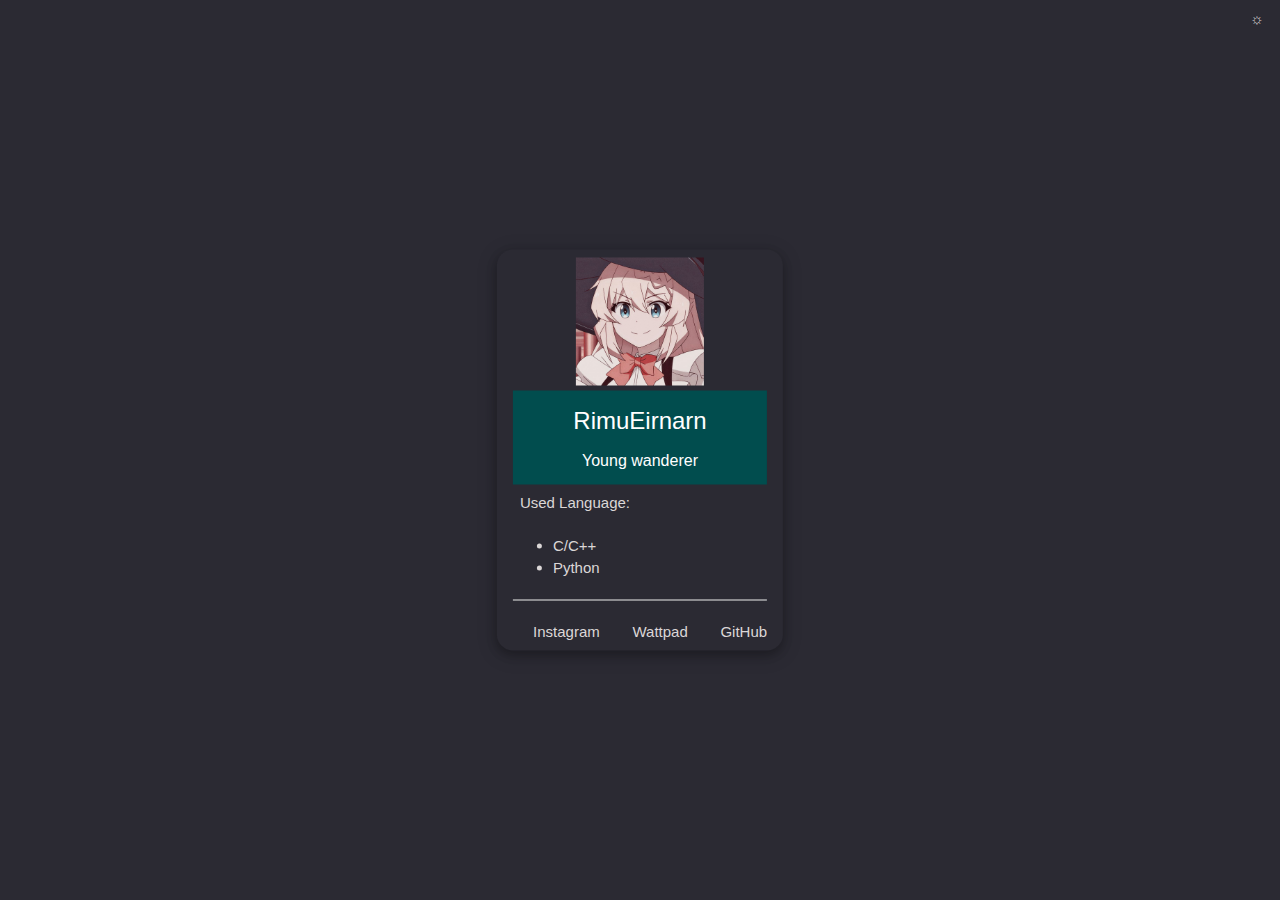
==== carded-page.html @ 9f4b6df8 "Updating the outdated profile?" ====
<!DOCTYPE html>
<html lang="en-US">
<head>
    <title>About Rimu Eirnarn</title>
    <meta charset="UTF-8">
    <meta content='Rimu Eirnarn' name='author'>
    <link rel='stylesheet' href='static/custom.css'>
    <link rel='stylesheet' href='static/w3pro.css'>
    <meta name="viewport" content="width=device-width, initial-scale=1">
</head>
<body class='default-background-color' id='main'>
    <button class='w3-btn w3-right' onclick="Switch()" id='theme_switcher'>&#9788;</button>
    <!-- CARD-->
    <div class='w3-card-4 w3-display-middle w3-round-xlarge w3-padding'>
        <header style="text-align: center;">
            <img src='static/new-profile.jpeg' height='128px' width="128px" style='margin-bottom: 5px'/>
            <div class='w3-dark-teal' style="padding: 2px;" id='box-heading'>
                <h3>RimuEirnarn</h3>
                <h6>Young wanderer</h5>
            </div>
        </header>
        <p class='padded'>Used Language:</p>
        <ul>
            <li>C/C++</li>
            <li>Python</li>
        </ul>
        <hr class='dark_mode' id='hr'>
        <div style='text-align: center;'>
            <a href='https://instagram.com/rimu_eirnarn'><img src="https://instagram.com/favicon.ico" height="16px" width="16px"/> Instagram </a>&nbsp;
            <a href='https://wattpad.com/RimuEirnarn'><img src="https://wattpad.com/favicon.ico" height="16px" width="16px"/> Wattpad </a>&nbsp;
            <a href='https://github.com/RimuEirnarn'><img src="https://github.com/favicon.ico" height="16px" width="16px"/> GitHub </a>
        </div>
    </div>
<script src='static/theme-switcher.js'></script>
</body>
</html>
---- static/custom.css ----
/* Background */
.default-background-color {
    background-color: rgb(43, 42, 51, 1) !important;
    color: rgb(219, 215, 215);
}

.shadow-box {
    box-shadow: 5px;
    border: 1px solid rgb(83, 83, 83);
}

.padded {
    margin: 2px;
    padding: 5px;
}

a {
    text-decoration: none;
}

body {
    font-family: sans-serif;
    font-size: 24px;
}

.default-background-color-white {
    background-color: rgb(196, 248, 255);
    color:rgb(83, 83, 83);
}

.light_mode {
    border: 1px solid black;
    background-color: black;
}

.black_mode {
    color: white;
}

.greybox-outline {
    text-decoration: underline;
    text-underline-offset: 112%;
}

.header-text-smol {
    border-left: 4px solid rgb(32, 25, 134);
    text-decoration: solid;
    color: gainsboro;
    background-color: rgba(83, 83, 83, 0.507);
    width: 25%;
    padding: 4px;
}

.header-text-med {
    border-left: 4px solid rgb(32, 25, 134);
    text-decoration: solid;
    color: gainsboro;
    background-color: rgba(83, 83, 83, 0.507);
    width: 50%;
    padding: 4px;
}

.header-text-biig {
    border-left: 4px solid rgb(32, 25, 134);
    text-decoration: solid;
    color: gainsboro;
    background-color: rgba(83, 83, 83, 0.507);
    width: 75%;
    padding: 4px;
}

.header-text-all {
    border-left: 4px solid rgb(32, 25, 134);
    text-decoration: solid;
    color: gainsboro;
    background-color: rgba(83, 83, 83, 0.507);
    padding: 4px;
}

.bordered {
    border: 1px solid gray;
}

.sidebar-on-open {
    width: 25%;
    display: block;
}

@media (max-width: 768px) {
.sidebar-on-open {
    width: 40%;
    display: block;
}
}

.sidebar-close {
    width: 0%;
    display: none;
}

.socialmedia-box {
    background-color: rgba(0, 0, 0, 0.493);
    color:gainsboro;
    padding: 8px;
    width: fit-content;
}
---- static/w3pro.css ----
﻿/* W3PRO.CSS 4.15 December 2020 by Jan Egil and Borge Refsnes */
html{box-sizing:border-box}*,*:before,*:after{box-sizing:inherit}
/* Extract from normalize.css by Nicolas Gallagher and Jonathan Neal git.io/normalize */
html{-ms-text-size-adjust:100%;-webkit-text-size-adjust:100%}body{margin:0}
article,aside,details,figcaption,figure,footer,header,main,menu,nav,section{display:block}summary{display:list-item}
audio,canvas,progress,video{display:inline-block}progress{vertical-align:baseline}
audio:not([controls]){display:none;height:0}[hidden],template{display:none}
a{background-color:transparent}a:active,a:hover{outline-width:0}
abbr[title]{border-bottom:none;text-decoration:underline;text-decoration:underline dotted}
b,strong{font-weight:bolder}dfn{font-style:italic}mark{background:#ff0;color:#000}
small{font-size:80%}sub,sup{font-size:75%;line-height:0;position:relative;vertical-align:baseline}
sub{bottom:-0.25em}sup{top:-0.5em}figure{margin:1em 40px}img{border-style:none}
code,kbd,pre,samp{font-family:monospace,monospace;font-size:1em}hr{box-sizing:content-box;height:0;overflow:visible}
button,input,select,textarea,optgroup{font:inherit;margin:0}optgroup{font-weight:bold}
button,input{overflow:visible}button,select{text-transform:none}
button,[type=button],[type=reset],[type=submit]{-webkit-appearance:button}
button::-moz-focus-inner,[type=button]::-moz-focus-inner,[type=reset]::-moz-focus-inner,[type=submit]::-moz-focus-inner{border-style:none;padding:0}
button:-moz-focusring,[type=button]:-moz-focusring,[type=reset]:-moz-focusring,[type=submit]:-moz-focusring{outline:1px dotted ButtonText}
fieldset{border:1px solid #c0c0c0;margin:0 2px;padding:.35em .625em .75em}
legend{color:inherit;display:table;max-width:100%;padding:0;white-space:normal}textarea{overflow:auto}
[type=checkbox],[type=radio]{padding:0}
[type=number]::-webkit-inner-spin-button,[type=number]::-webkit-outer-spin-button{height:auto}
[type=search]{-webkit-appearance:textfield;outline-offset:-2px}
[type=search]::-webkit-search-decoration{-webkit-appearance:none}
::-webkit-file-upload-button{-webkit-appearance:button;font:inherit}
/* End extract */
html,body{font-family:Verdana,sans-serif;font-size:15px;line-height:1.5}html{overflow-x:hidden}
h1{font-size:36px}h2{font-size:30px}h3{font-size:24px}h4{font-size:20px}h5{font-size:18px}h6{font-size:16px}
.w3-serif{font-family:serif}.w3-sans-serif{font-family:sans-serif}.w3-cursive{font-family:cursive}.w3-monospace{font-family:monospace}
h1,h2,h3,h4,h5,h6{font-family:"Segoe UI",Arial,sans-serif;font-weight:400;margin:10px 0}.w3-wide{letter-spacing:4px}
hr{border:0;border-top:1px solid #eee;margin:20px 0}
.w3-image{max-width:100%;height:auto}img{vertical-align:middle}a{color:inherit}
.w3-table,.w3-table-all{border-collapse:collapse;border-spacing:0;width:100%;display:table}.w3-table-all{border:1px solid #ccc}
.w3-bordered tr,.w3-table-all tr{border-bottom:1px solid #ddd}.w3-striped tbody tr:nth-child(even){background-color:#f1f1f1}
.w3-table-all tr:nth-child(odd){background-color:#fff}.w3-table-all tr:nth-child(even){background-color:#f1f1f1}
.w3-hoverable tbody tr:hover,.w3-ul.w3-hoverable li:hover{background-color:#ccc}.w3-centered tr th,.w3-centered tr td{text-align:center}
.w3-table td,.w3-table th,.w3-table-all td,.w3-table-all th{padding:8px 8px;display:table-cell;text-align:left;vertical-align:top}
.w3-table th:first-child,.w3-table td:first-child,.w3-table-all th:first-child,.w3-table-all td:first-child{padding-left:16px}
.w3-btn,.w3-button{border:none;display:inline-block;padding:8px 16px;vertical-align:middle;overflow:hidden;text-decoration:none;color:inherit;background-color:inherit;text-align:center;cursor:pointer;white-space:nowrap}
.w3-btn:hover{box-shadow:0 8px 16px 0 rgba(0,0,0,0.2),0 6px 20px 0 rgba(0,0,0,0.19)}
.w3-btn,.w3-button{-webkit-touch-callout:none;-webkit-user-select:none;-khtml-user-select:none;-moz-user-select:none;-ms-user-select:none;user-select:none}   
.w3-disabled,.w3-btn:disabled,.w3-button:disabled{cursor:not-allowed;opacity:0.3}.w3-disabled *,:disabled *{pointer-events:none}
.w3-btn.w3-disabled:hover,.w3-btn:disabled:hover{box-shadow:none}
.w3-badge,.w3-tag{background-color:#000;color:#fff;display:inline-block;padding-left:8px;padding-right:8px;text-align:center}.w3-badge{border-radius:50%}
.w3-ul{list-style-type:none;padding:0;margin:0}.w3-ul li{padding:8px 16px;border-bottom:1px solid #ddd}.w3-ul li:last-child{border-bottom:none}
.w3-tooltip,.w3-display-container{position:relative}.w3-tooltip .w3-text{display:none}.w3-tooltip:hover .w3-text{display:inline-block}
.w3-ripple:active{opacity:0.5}.w3-ripple{transition:opacity 0s}
.w3-input{padding:8px;display:block;border:none;border-bottom:1px solid #ccc;width:100%}
.w3-select{padding:9px 0;width:100%;border:none;border-bottom:1px solid #ccc}
.w3-dropdown-click,.w3-dropdown-hover{position:relative;display:inline-block;cursor:pointer}
.w3-dropdown-hover:hover .w3-dropdown-content{display:block}
.w3-dropdown-hover:first-child,.w3-dropdown-click:hover{background-color:#ccc;color:#000}
.w3-dropdown-hover:hover > .w3-button:first-child,.w3-dropdown-click:hover > .w3-button:first-child{background-color:#ccc;color:#000}
.w3-dropdown-content{cursor:auto;color:#000;background-color:#fff;display:none;position:absolute;min-width:160px;margin:0;padding:0;z-index:1}
.w3-check,.w3-radio{width:24px;height:24px;position:relative;top:6px}
.w3-sidebar{height:100%;width:200px;background-color:#fff;position:fixed!important;z-index:1;overflow:auto}
.w3-bar-block .w3-dropdown-hover,.w3-bar-block .w3-dropdown-click{width:100%}
.w3-bar-block .w3-dropdown-hover .w3-dropdown-content,.w3-bar-block .w3-dropdown-click .w3-dropdown-content{min-width:100%}
.w3-bar-block .w3-dropdown-hover .w3-button,.w3-bar-block .w3-dropdown-click .w3-button{width:100%;text-align:left;padding:8px 16px}
.w3-main,#main{transition:margin-left .4s}
.w3-modal{z-index:3;display:none;padding-top:100px;position:fixed;left:0;top:0;width:100%;height:100%;overflow:auto;background-color:rgb(0,0,0);background-color:rgba(0,0,0,0.4)}
.w3-modal-content{margin:auto;background-color:#fff;position:relative;padding:0;outline:0;width:600px}
.w3-bar{width:100%;overflow:hidden}.w3-center .w3-bar{display:inline-block;width:auto}
.w3-bar .w3-bar-item{padding:8px 16px;float:left;width:auto;border:none;display:block;outline:0}
.w3-bar .w3-dropdown-hover,.w3-bar .w3-dropdown-click{position:static;float:left}
.w3-bar .w3-button{white-space:normal}
.w3-bar-block .w3-bar-item{width:100%;display:block;padding:8px 16px;text-align:left;border:none;white-space:normal;float:none;outline:0}
.w3-bar-block.w3-center .w3-bar-item{text-align:center}.w3-block{display:block;width:100%}
.w3-responsive{display:block;overflow-x:auto}
.w3-container:after,.w3-container:before,.w3-panel:after,.w3-panel:before,.w3-row:after,.w3-row:before,.w3-row-padding:after,.w3-row-padding:before,
.w3-cell-row:before,.w3-cell-row:after,.w3-clear:after,.w3-clear:before,.w3-bar:before,.w3-bar:after{content:"";display:table;clear:both}
.w3-col,.w3-half,.w3-third,.w3-twothird,.w3-threequarter,.w3-quarter{float:left;width:100%}
.w3-col.s1{width:8.33333%}.w3-col.s2{width:16.66666%}.w3-col.s3{width:24.99999%}.w3-col.s4{width:33.33333%}
.w3-col.s5{width:41.66666%}.w3-col.s6{width:49.99999%}.w3-col.s7{width:58.33333%}.w3-col.s8{width:66.66666%}
.w3-col.s9{width:74.99999%}.w3-col.s10{width:83.33333%}.w3-col.s11{width:91.66666%}.w3-col.s12{width:99.99999%}
@media (min-width:601px){.w3-col.m1{width:8.33333%}.w3-col.m2{width:16.66666%}.w3-col.m3,.w3-quarter{width:24.99999%}.w3-col.m4,.w3-third{width:33.33333%}
.w3-col.m5{width:41.66666%}.w3-col.m6,.w3-half{width:49.99999%}.w3-col.m7{width:58.33333%}.w3-col.m8,.w3-twothird{width:66.66666%}
.w3-col.m9,.w3-threequarter{width:74.99999%}.w3-col.m10{width:83.33333%}.w3-col.m11{width:91.66666%}.w3-col.m12{width:99.99999%}}
@media (min-width:993px){.w3-col.l1{width:8.33333%}.w3-col.l2{width:16.66666%}.w3-col.l3{width:24.99999%}.w3-col.l4{width:33.33333%}
.w3-col.l5{width:41.66666%}.w3-col.l6{width:49.99999%}.w3-col.l7{width:58.33333%}.w3-col.l8{width:66.66666%}
.w3-col.l9{width:74.99999%}.w3-col.l10{width:83.33333%}.w3-col.l11{width:91.66666%}.w3-col.l12{width:99.99999%}}
.w3-rest{overflow:hidden}.w3-stretch{margin-left:-16px;margin-right:-16px}
.w3-content,.w3-auto{margin-left:auto;margin-right:auto}.w3-content{max-width:980px}.w3-auto{max-width:1140px}
.w3-cell-row{display:table;width:100%}.w3-cell{display:table-cell}
.w3-cell-top{vertical-align:top}.w3-cell-middle{vertical-align:middle}.w3-cell-bottom{vertical-align:bottom}
.w3-hide{display:none!important}.w3-show-block,.w3-show{display:block!important}.w3-show-inline-block{display:inline-block!important}
@media (max-width:1205px){.w3-auto{max-width:95%}}
@media (max-width:600px){.w3-modal-content{margin:0 10px;width:auto!important}.w3-modal{padding-top:30px}
.w3-dropdown-hover.w3-mobile .w3-dropdown-content,.w3-dropdown-click.w3-mobile .w3-dropdown-content{position:relative}	
.w3-hide-small{display:none!important}.w3-mobile{display:block;width:100%!important}.w3-bar-item.w3-mobile,.w3-dropdown-hover.w3-mobile,.w3-dropdown-click.w3-mobile{text-align:center}
.w3-dropdown-hover.w3-mobile,.w3-dropdown-hover.w3-mobile .w3-btn,.w3-dropdown-hover.w3-mobile .w3-button,.w3-dropdown-click.w3-mobile,.w3-dropdown-click.w3-mobile .w3-btn,.w3-dropdown-click.w3-mobile .w3-button{width:100%}}
@media (max-width:768px){.w3-modal-content{width:500px}.w3-modal{padding-top:50px}}
@media (min-width:993px){.w3-modal-content{width:900px}.w3-hide-large{display:none!important}.w3-sidebar.w3-collapse{display:block!important}}
@media (max-width:992px) and (min-width:601px){.w3-hide-medium{display:none!important}}
@media (max-width:992px){.w3-sidebar.w3-collapse{display:none}.w3-main{margin-left:0!important;margin-right:0!important}.w3-auto{max-width:100%}}
.w3-top,.w3-bottom{position:fixed;width:100%;z-index:1}.w3-top{top:0}.w3-bottom{bottom:0}
.w3-overlay{position:fixed;display:none;width:100%;height:100%;top:0;left:0;right:0;bottom:0;background-color:rgba(0,0,0,0.5);z-index:2}
.w3-display-topleft{position:absolute;left:0;top:0}.w3-display-topright{position:absolute;right:0;top:0}
.w3-display-bottomleft{position:absolute;left:0;bottom:0}.w3-display-bottomright{position:absolute;right:0;bottom:0}
.w3-display-middle{position:absolute;top:50%;left:50%;transform:translate(-50%,-50%);-ms-transform:translate(-50%,-50%)}
.w3-display-left{position:absolute;top:50%;left:0%;transform:translate(0%,-50%);-ms-transform:translate(-0%,-50%)}
.w3-display-right{position:absolute;top:50%;right:0%;transform:translate(0%,-50%);-ms-transform:translate(0%,-50%)}
.w3-display-topmiddle{position:absolute;left:50%;top:0;transform:translate(-50%,0%);-ms-transform:translate(-50%,0%)}
.w3-display-bottommiddle{position:absolute;left:50%;bottom:0;transform:translate(-50%,0%);-ms-transform:translate(-50%,0%)}
.w3-display-container:hover .w3-display-hover{display:block}.w3-display-container:hover span.w3-display-hover{display:inline-block}.w3-display-hover{display:none}
.w3-display-position{position:absolute}
.w3-circle{border-radius:50%}
.w3-round-small{border-radius:2px}.w3-round,.w3-round-medium{border-radius:4px}.w3-round-large{border-radius:8px}.w3-round-xlarge{border-radius:16px}.w3-round-xxlarge{border-radius:32px}
.w3-row-padding,.w3-row-padding>.w3-half,.w3-row-padding>.w3-third,.w3-row-padding>.w3-twothird,.w3-row-padding>.w3-threequarter,.w3-row-padding>.w3-quarter,.w3-row-padding>.w3-col{padding:0 8px}
.w3-container,.w3-panel{padding:0.01em 16px}.w3-panel{margin-top:16px;margin-bottom:16px}
.w3-code,.w3-codespan{font-family:Consolas,"courier new";font-size:16px}
.w3-code{width:auto;background-color:#fff;padding:8px 12px;border-left:4px solid #4CAF50;word-wrap:break-word}
.w3-codespan{color:crimson;background-color:#f1f1f1;padding-left:4px;padding-right:4px;font-size:110%}
.w3-card,.w3-card-2{box-shadow:0 2px 5px 0 rgba(0,0,0,0.16),0 2px 10px 0 rgba(0,0,0,0.12)}
.w3-card-4,.w3-hover-shadow:hover{box-shadow:0 4px 10px 0 rgba(0,0,0,0.2),0 4px 20px 0 rgba(0,0,0,0.19)}
.w3-spin{animation:w3-spin 2s infinite linear}@keyframes w3-spin{0%{transform:rotate(0deg)}100%{transform:rotate(359deg)}}
.w3-animate-fading{animation:fading 10s infinite}@keyframes fading{0%{opacity:0}50%{opacity:1}100%{opacity:0}}
.w3-animate-opacity{animation:opac 0.8s}@keyframes opac{from{opacity:0} to{opacity:1}}
.w3-animate-top{position:relative;animation:animatetop 0.4s}@keyframes animatetop{from{top:-300px;opacity:0} to{top:0;opacity:1}}
.w3-animate-left{position:relative;animation:animateleft 0.4s}@keyframes animateleft{from{left:-300px;opacity:0} to{left:0;opacity:1}}
.w3-animate-right{position:relative;animation:animateright 0.4s}@keyframes animateright{from{right:-300px;opacity:0} to{right:0;opacity:1}}
.w3-animate-bottom{position:relative;animation:animatebottom 0.4s}@keyframes animatebottom{from{bottom:-300px;opacity:0} to{bottom:0;opacity:1}}
.w3-animate-zoom {animation:animatezoom 0.6s}@keyframes animatezoom{from{transform:scale(0)} to{transform:scale(1)}}
.w3-animate-input{transition:width 0.4s ease-in-out}.w3-animate-input:focus{width:100%!important}
.w3-opacity,.w3-hover-opacity:hover{opacity:0.60}.w3-opacity-off,.w3-hover-opacity-off:hover{opacity:1}
.w3-opacity-max{opacity:0.25}.w3-opacity-min{opacity:0.75}
.w3-greyscale-max,.w3-grayscale-max,.w3-hover-greyscale:hover,.w3-hover-grayscale:hover{filter:grayscale(100%)}
.w3-greyscale,.w3-grayscale{filter:grayscale(75%)}.w3-greyscale-min,.w3-grayscale-min{filter:grayscale(50%)}
.w3-sepia{filter:sepia(75%)}.w3-sepia-max,.w3-hover-sepia:hover{filter:sepia(100%)}.w3-sepia-min{filter:sepia(50%)}
.w3-tiny{font-size:10px!important}.w3-small{font-size:12px!important}.w3-medium{font-size:15px!important}.w3-large{font-size:18px!important}
.w3-xlarge{font-size:24px!important}.w3-xxlarge{font-size:36px!important}.w3-xxxlarge{font-size:48px!important}.w3-jumbo{font-size:64px!important}
.w3-left-align{text-align:left!important}.w3-right-align{text-align:right!important}.w3-justify{text-align:justify!important}.w3-center{text-align:center!important}
.w3-border-0{border:0!important}.w3-border{border:1px solid #ccc!important}
.w3-border-top{border-top:1px solid rgb(133, 85, 85)!important}.w3-border-bottom{border-bottom:1px solid #ccc!important}
.w3-border-left{border-left:1px solid #ccc!important}.w3-border-right{border-right:1px solid #ccc!important}
.w3-topbar{border-top:6px solid #ccc!important}.w3-bottombar{border-bottom:6px solid #ccc!important}
.w3-leftbar{border-left:6px solid #ccc!important}.w3-rightbar{border-right:6px solid #ccc!important}
.w3-section,.w3-code{margin-top:16px!important;margin-bottom:16px!important}
.w3-margin{margin:16px!important}.w3-margin-top{margin-top:16px!important}.w3-margin-bottom{margin-bottom:16px!important}
.w3-margin-left{margin-left:16px!important}.w3-margin-right{margin-right:16px!important}
.w3-padding-small{padding:4px 8px!important}.w3-padding{padding:8px 16px!important}.w3-padding-large{padding:12px 24px!important}
.w3-padding-16{padding-top:16px!important;padding-bottom:16px!important}.w3-padding-24{padding-top:24px!important;padding-bottom:24px!important}
.w3-padding-32{padding-top:32px!important;padding-bottom:32px!important}.w3-padding-48{padding-top:48px!important;padding-bottom:48px!important}
.w3-padding-64{padding-top:64px!important;padding-bottom:64px!important}
.w3-padding-top-64{padding-top:64px!important}.w3-padding-top-48{padding-top:48px!important}
.w3-padding-top-32{padding-top:32px!important}.w3-padding-top-24{padding-top:24px!important}
.w3-left{float:left!important}.w3-right{float:right!important}
.w3-button:hover{color:#000!important;background-color:#ccc!important}
.w3-transparent,.w3-hover-none:hover{background-color:transparent!important}
.w3-hover-none:hover{box-shadow:none!important}

.w3-teal,.w3-hover-teal:hover{color:#fff!important;background-color:#009688!important}
.w3-dark-blue,.w3-hover-dark-blue:hover{color:#fff!important;background-color:#00008b!important}
.w3-dark-green,.w3-hover-dark-green:hover{color:#fff!important;background-color:#013220!important}
.w3-dark-teal,.w3-hover-dark-teal:hover{color:#fff!important;background-color:#014d4e!important}
.w3-yellow,.w3-hover-yellow:hover{color:#000!important;background-color:#ffeb3b!important}
.w3-black,.w3-hover-black:hover{color:#fff!important;background-color:#000!important}
.w3-light-grey,.w3-hover-light-grey:hover,.w3-light-gray,.w3-hover-light-gray:hover{color:#000!important;background-color:#f1f1f1!important}
.w3-dark-grey,.w3-hover-dark-grey:hover,.w3-dark-gray,.w3-hover-dark-gray:hover{color:#fff!important;background-color:#616161!important}
.w3-text-grey,.w3-hover-text-grey:hover,.w3-text-gray,.w3-hover-text-gray:hover{color:#757575!important}
.w3-text-light-grey,.w3-hover-text-light-grey:hover,.w3-text-light-gray,.w3-hover-text-light-gray:hover{color:#f1f1f1!important}
.w3-text-dark-grey,.w3-hover-text-dark-grey:hover,.w3-text-dark-gray,.w3-hover-text-dark-gray:hover{color:#3a3a3a!important}
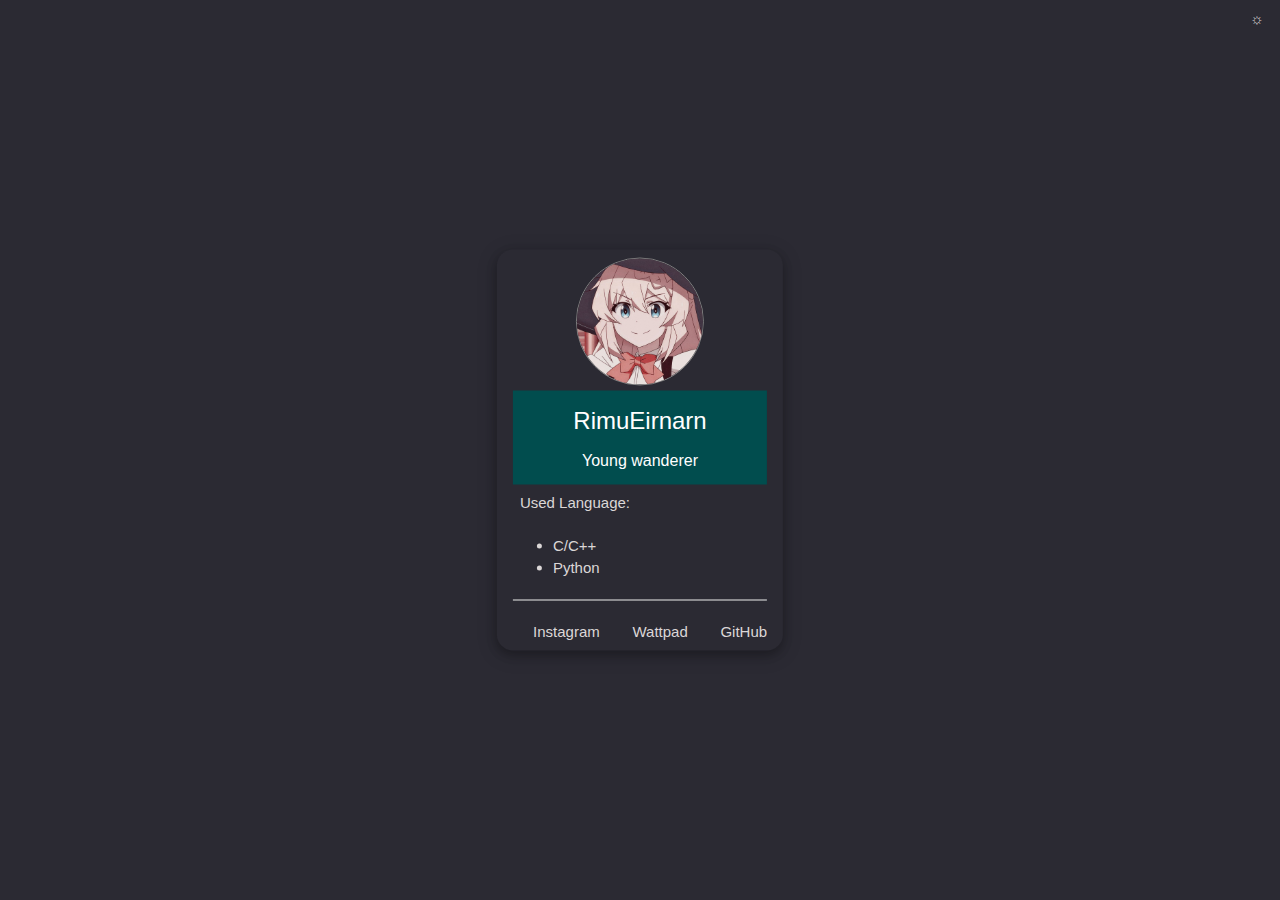
==== commit ecebc4f2: "Probably the last of 'final touch'" ====
--- a/carded-page.html
+++ b/carded-page.html
@@ -8,12 +8,12 @@
     <link rel='stylesheet' href='static/w3pro.css'>
     <meta name="viewport" content="width=device-width, initial-scale=1">
 </head>
-<body class='default-background-color' id='main'>
+<body class='default-background-color init1' id='main'>
     <button class='w3-btn w3-right' onclick="Switch()" id='theme_switcher'>&#9788;</button>
     <!-- CARD-->
     <div class='w3-card-4 w3-display-middle w3-round-xlarge w3-padding'>
         <header style="text-align: center;">
-            <img src='static/new-profile.jpeg' height='128px' width="128px" style='margin-bottom: 5px'/>
+            <a href="main.html"><img src='static/new-profile.jpeg' height='128px' width="128px" style='margin-bottom: 5px; border: 1px solid gray;' class='w3-circle'/></a>
             <div class='w3-dark-teal' style="padding: 2px;" id='box-heading'>
                 <h3>RimuEirnarn</h3>
                 <h6>Young wanderer</h5>
--- a/static/custom.css
+++ b/static/custom.css
@@ -1,3 +1,36 @@
+/* Animations */
+
+@keyframes init-0 {
+    from {width: 0%; opacity: 0}
+    to {width: 100%; opacity: 1}
+}
+
+@keyframes init-1 { /* fadein */
+    from {opacity: 0}
+    to {opacity: 1; display: block}
+}
+
+@keyframes init-1_ {
+    from {opacity:0}
+    to {opacity: 1}
+}
+
+@keyframes delete-0 { /* fadeout */
+    from {opacity: 1}
+    to {opacity: 0; display: none}
+}
+
+
+/* animate class */
+
+.init0 {
+    animation: init-0 125ms;
+}
+
+.init1 {
+    animation: init-1_ 2s;
+}
+
 /* Background */
 .default-background-color {
     background-color: rgb(43, 42, 51, 1) !important;
@@ -49,6 +82,7 @@
     background-color: rgba(83, 83, 83, 0.507);
     width: 25%;
     padding: 4px;
+    animation: init-0 500ms;
 }
 
 .header-text-med {
@@ -58,6 +92,7 @@
     background-color: rgba(83, 83, 83, 0.507);
     width: 50%;
     padding: 4px;
+    animation: init-0 500ms;
 }
 
 .header-text-biig {
@@ -67,6 +102,7 @@
     background-color: rgba(83, 83, 83, 0.507);
     width: 75%;
     padding: 4px;
+    animation: init-0 500ms;
 }
 
 .header-text-all {
@@ -75,6 +111,7 @@
     color: gainsboro;
     background-color: rgba(83, 83, 83, 0.507);
     padding: 4px;
+    animation: init-0 500ms;
 }
 
 .bordered {
@@ -103,4 +140,13 @@
     color:gainsboro;
     padding: 8px;
     width: fit-content;
+}
+
+.hiddenbox-0 {
+    animation: delete-0 500ms;
+}
+
+.hiddenbox-1 {
+    animation: init-1 500ms;
+    display: block;
 }